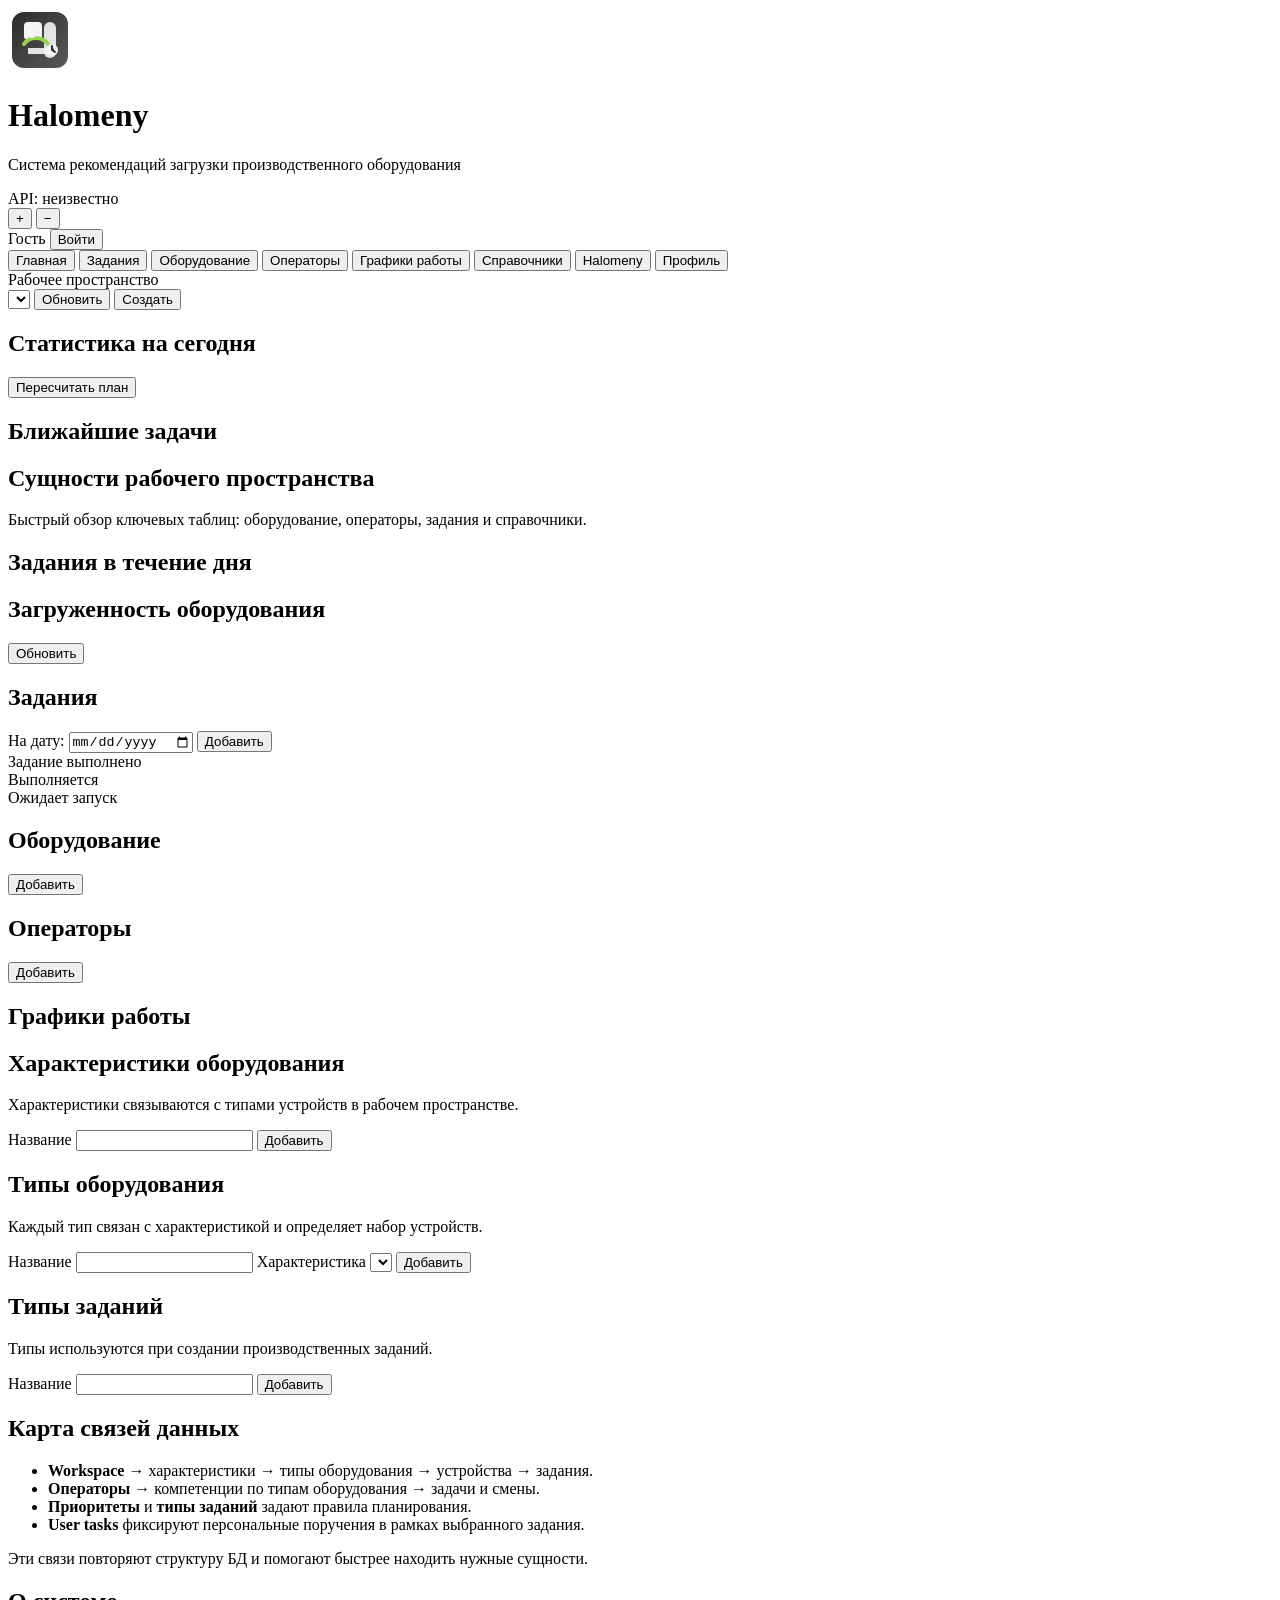
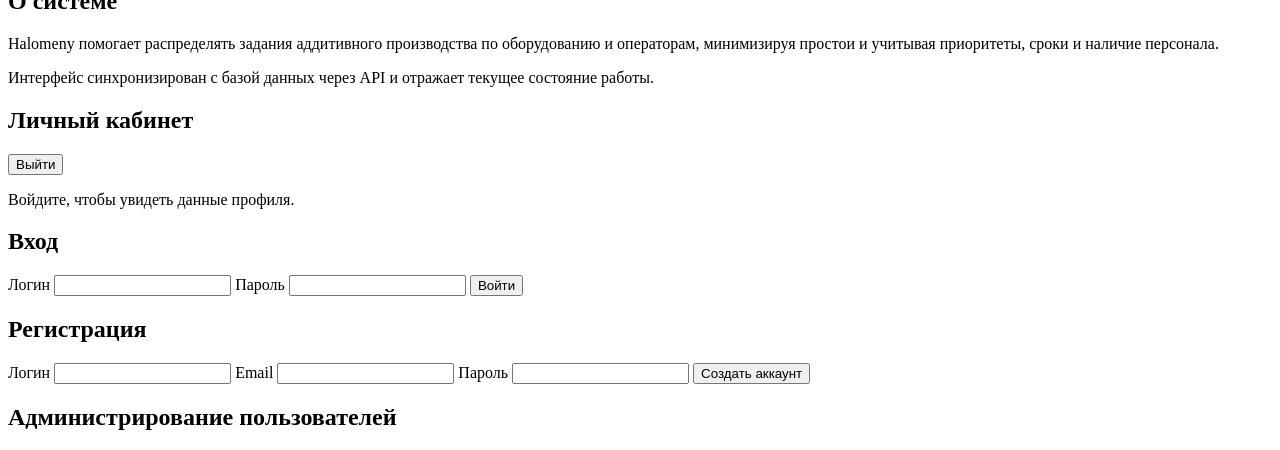
==== recsys-backend/web/index.html @ 94e46460 "Fix workspace selection persistence" ====
<!DOCTYPE html>
<html lang="ru">
<head>
  <meta charset="UTF-8" />
  <meta name="viewport" content="width=device-width, initial-scale=1" />
  <title>Halomeny — планирование 3D-печати</title>
  <link rel="stylesheet" href="/styles.css" />
</head>
<body>
  <header class="app-header">
    <div class="app-header__row">
      <div class="brand">
        <div class="brand__icon"><img src="assets/logo.svg" alt=""></div>
        <div>
          <h1>Halomeny</h1>
          <p>Система рекомендаций загрузки производственного оборудования</p>
        </div>
      </div>
      <div class="header-status">
        <span id="api-status" class="pill">API: неизвестно</span>
        <div class="dev-tools" id="dev-tools">
          <button class="icon-button icon-button--outline" id="seed-db" type="button" title="Добавить тестовые данные">
            +
          </button>
          <button
            class="icon-button icon-button--outline icon-button--danger"
            id="clear-db"
            type="button"
            title="Очистить базу данных"
          >
            −
          </button>
        </div>
        <div class="user-bar">
          <span id="user-greeting" class="muted">Гость</span>
          <button class="button button--ghost" id="auth-action" type="button">Войти</button>
        </div>
      </div>
    </div>
    <div class="app-header__row app-header__row--nav">
      <nav class="nav">
        <button class="nav__link is-active" data-page="home">Главная</button>
        <button class="nav__link" data-page="tasks">Задания</button>
        <button class="nav__link" data-page="equipment">Оборудование</button>
        <button class="nav__link" data-page="operators">Операторы</button>
        <button class="nav__link" data-page="schedules">Графики работы</button>
        <button class="nav__link" data-page="references">Справочники</button>
        <button class="nav__link" data-page="halomeny">Halomeny</button>
        <button class="nav__link" data-page="profile">Профиль</button>
      </nav>
      <div class="workspace-bar">
        <label for="workspace-select">Рабочее пространство</label>
        <div class="workspace-bar__controls">
          <select id="workspace-select"></select>
          <button class="button button--ghost" id="refresh-workspaces">Обновить</button>
          <button class="button" id="open-workspace-modal">Создать</button>
        </div>
      </div>
    </div>
  </header>

  <main>
    <section class="page is-active" data-page="home">
      <div class="layout-grid">
        <div class="card">
          <div class="card__header">
            <h2>Статистика на сегодня</h2>
            <button class="button button--ghost" id="recompute-plan">Пересчитать план</button>
          </div>
          <div class="stats" id="home-stats"></div>
        </div>
        <div class="card">
          <div class="card__header">
            <h2>Ближайшие задачи</h2>
          </div>
          <div class="table" id="upcoming-tasks"></div>
        </div>
        <div class="card">
          <div class="card__header">
            <h2>Сущности рабочего пространства</h2>
          </div>
          <p class="card__subtitle">
            Быстрый обзор ключевых таблиц: оборудование, операторы, задания и справочники.
          </p>
          <div class="entity-summary" id="entity-summary"></div>
        </div>
      </div>

      <section class="card">
        <div class="card__header">
          <h2>Задания в течение дня</h2>
          <div class="toolbar">
            <span class="muted" id="home-date"></span>
          </div>
        </div>
        <div class="gantt" id="home-gantt"></div>
      </section>

      <section class="card">
        <div class="card__header">
          <h2>Загруженность оборудования</h2>
          <button class="button button--ghost" id="refresh-devices">Обновить</button>
        </div>
        <div class="device-grid" id="equipment-cards"></div>
      </section>
    </section>

    <section class="page" data-page="tasks">
      <div class="card">
        <div class="card__header">
          <h2>Задания</h2>
          <div class="toolbar">
            <label class="toolbar__item" for="tasks-date">
              На дату:
              <input id="tasks-date" type="date" />
            </label>
            <button class="button" id="open-task-modal">Добавить</button>
          </div>
        </div>
        <div class="gantt" id="tasks-gantt"></div>
        <div class="legend">
          <div><span class="legend__swatch done"></span>Задание выполнено</div>
          <div><span class="legend__swatch progress"></span>Выполняется</div>
          <div><span class="legend__swatch pending"></span>Ожидает запуск</div>
        </div>
      </div>
    </section>

    <section class="page" data-page="equipment">
      <div class="card">
        <div class="card__header">
          <h2>Оборудование</h2>
          <button class="button" id="open-device-modal">Добавить</button>
        </div>
        <div class="device-grid" id="equipment-list"></div>
      </div>
    </section>

    <section class="page" data-page="operators">
      <div class="card">
        <div class="card__header">
          <h2>Операторы</h2>
          <button class="button" id="open-operator-modal">Добавить</button>
        </div>
        <div class="operators" id="operators-list"></div>
      </div>
    </section>

    <section class="page" data-page="schedules">
      <div class="card">
        <div class="card__header">
          <h2>Графики работы</h2>
        </div>
        <div class="gantt" id="operators-gantt"></div>
      </div>
    </section>

    <section class="page" data-page="references">
      <div class="layout-grid">
        <div class="card">
          <div class="card__header">
            <h2>Характеристики оборудования</h2>
          </div>
          <p class="card__subtitle">Характеристики связываются с типами устройств в рабочем пространстве.</p>
          <form class="inline-form" id="equipment-characteristic-form">
            <label>
              Название
              <input name="name" type="text" required />
            </label>
            <button class="button" type="submit">Добавить</button>
          </form>
          <div class="table table--wide" id="equipment-characteristics-list"></div>
        </div>
        <div class="card">
          <div class="card__header">
            <h2>Типы оборудования</h2>
          </div>
          <p class="card__subtitle">Каждый тип связан с характеристикой и определяет набор устройств.</p>
          <form class="inline-form" id="device-type-form">
            <label>
              Название
              <input name="name" type="text" required />
            </label>
            <label>
              Характеристика
              <select name="equipment_characteristic_id" id="equipment-characteristic-select" required></select>
            </label>
            <button class="button" type="submit">Добавить</button>
          </form>
          <div class="table table--wide" id="device-types-list"></div>
        </div>
        <div class="card">
          <div class="card__header">
            <h2>Типы заданий</h2>
          </div>
          <p class="card__subtitle">Типы используются при создании производственных заданий.</p>
          <form class="inline-form" id="task-type-form">
            <label>
              Название
              <input name="name" type="text" required />
            </label>
            <button class="button" type="submit">Добавить</button>
          </form>
          <div class="table table--wide" id="task-types-list"></div>
        </div>
        <div class="card">
          <div class="card__header">
            <h2>Карта связей данных</h2>
          </div>
          <ul class="data-map">
            <li><strong>Workspace</strong> → характеристики → типы оборудования → устройства → задания.</li>
            <li><strong>Операторы</strong> → компетенции по типам оборудования → задачи и смены.</li>
            <li><strong>Приоритеты</strong> и <strong>типы заданий</strong> задают правила планирования.</li>
            <li><strong>User tasks</strong> фиксируют персональные поручения в рамках выбранного задания.</li>
          </ul>
          <p class="muted">Эти связи повторяют структуру БД и помогают быстрее находить нужные сущности.</p>
        </div>
      </div>
    </section>

    <section class="page" data-page="halomeny">
      <div class="card">
        <h2>О системе</h2>
        <p>
          Halomeny помогает распределять задания аддитивного производства по оборудованию и операторам,
          минимизируя простои и учитывая приоритеты, сроки и наличие персонала.
        </p>
        <p class="muted">
          Интерфейс синхронизирован с базой данных через API и отражает текущее состояние работы.
        </p>
      </div>
    </section>

    <section class="page" data-page="profile">
      <div class="layout-grid">
        <div class="card">
          <div class="card__header">
            <h2>Личный кабинет</h2>
            <button class="button button--ghost" id="logout-button" type="button">Выйти</button>
          </div>
          <div id="profile-summary" class="profile-summary">
            <p class="muted">Войдите, чтобы увидеть данные профиля.</p>
          </div>
        </div>
        <div class="card">
          <div class="card__header">
            <h2>Вход</h2>
          </div>
          <form class="form-grid" id="login-form">
            <label>
              Логин
              <input name="login" type="text" autocomplete="username" pattern="[A-Za-z0-9._-]{3,}" required />
            </label>
            <label>
              Пароль
              <input name="password" type="password" autocomplete="current-password" required />
            </label>
            <button class="button" type="submit">Войти</button>
          </form>
        </div>
        <div class="card">
          <div class="card__header">
            <h2>Регистрация</h2>
          </div>
          <form class="form-grid" id="register-form">
            <label>
              Логин
              <input name="login" type="text" autocomplete="username" pattern="[A-Za-z0-9._-]{3,}" required />
            </label>
            <label>
              Email
              <input name="email" type="email" autocomplete="email" required />
            </label>
            <label>
              Пароль
              <input name="password" type="password" autocomplete="new-password" minlength="6" required />
            </label>
            <button class="button" type="submit">Создать аккаунт</button>
          </form>
        </div>
      </div>

      <div class="card" id="admin-panel">
        <div class="card__header">
          <h2>Администрирование пользователей</h2>
        </div>
        <div class="table table--wide" id="users-list"></div>
      </div>
    </section>
  </main>

  <dialog class="modal" id="workspace-modal">
    <form method="dialog" class="modal__content" id="workspace-form">
      <div class="modal__header">
        <h3>Создать рабочее пространство</h3>
        <button class="icon-button" type="button" data-close>✕</button>
      </div>
      <label>
        Название
        <input name="name" type="text" required />
      </label>
      <span class="helper-text">Рабочее пространство привязывает пользователей, оборудование и задания.</span>
      <label>
        Логин пользователя
        <input name="user_login" type="text" pattern="[A-Za-z0-9._-]{3,}" required />
      </label>
      <div class="modal__actions">
        <button class="button" type="submit">Сохранить</button>
      </div>
    </form>
  </dialog>

  <dialog class="modal" id="task-modal">
    <form method="dialog" class="modal__content" id="task-form">
      <div class="modal__header">
        <h3>Новое задание</h3>
        <button class="icon-button" type="button" data-close>✕</button>
      </div>
      <div class="modal__grid">
        <label>
          Название задания
          <input name="name" type="text" required />
        </label>
        <label>
          Номер документа
          <input name="doc_num" type="text" placeholder="DOC-0001" pattern="DOC-\\d{4}" required />
        </label>
        <span class="helper-text">Документы связывают задания с планами производства.</span>
        <label>
          Фото модели (URL)
          <input name="photo_url" type="url" placeholder="https://" required />
        </label>
        <label>
          Срок реализации
          <input name="deadline" type="datetime-local" />
        </label>
        <label>
          Оператор
          <select name="operator_id" id="task-operator" required></select>
        </label>
        <label>
          Тип задания
          <select name="device_task_type_id" id="task-type" required></select>
        </label>
        <span class="helper-text">Оператор, тип задания и оборудование связаны через таблицы БД.</span>
        <label>
          Приоритет
          <select name="priority_id" id="task-priority" required></select>
        </label>
        <label>
          Оборудование
          <select name="device_id" id="task-device" required></select>
        </label>
        <label>
          Время выполнения, мин
          <input name="duration_min" type="number" min="0" step="1" required />
        </label>
        <label>
          Время на настройку, мин
          <input name="setup_time_min" type="number" min="0" step="1" required />
        </label>
        <label>
          Время на снятие изделия, мин
          <input name="unload_time_min" type="number" min="0" step="1" required />
        </label>
        <span class="helper-text">Временные параметры используются при расчёте расписания.</span>
        <label>
          Плановое время начала
          <input name="plan_start" type="datetime-local" />
        </label>
        <label>
          Плановое время завершения
          <input name="plan_end" type="datetime-local" />
        </label>
      </div>
      <label class="checkbox">
        <input type="checkbox" name="need_operator" />
        Требуется участие оператора
      </label>
      <label class="checkbox">
        <input type="checkbox" name="add_in_rec_system" checked />
        Учитывать в рекомендациях
      </label>
      <div class="modal__actions">
        <button class="button" type="submit">Сохранить</button>
      </div>
    </form>
  </dialog>

  <dialog class="modal" id="operator-modal">
    <form method="dialog" class="modal__content" id="operator-form">
      <div class="modal__header">
        <h3>Новый оператор</h3>
        <button class="icon-button" type="button" data-close>✕</button>
      </div>
      <div class="modal__grid">
        <label>
          ФИО
          <input name="full_name" type="text" required />
        </label>
        <label>
          Номер телефона
          <input name="phone_number" type="tel" inputmode="tel" placeholder="+7 (___) ___-__-__" pattern="\\+7 \\(\\d{3}\\) \\d{3}-\\d{2}-\\d{2}" required />
        </label>
        <label>
          Логин пользователя
          <input name="user_login" type="text" pattern="[A-Za-z0-9._-]{3,}" required />
        </label>
      </div>
      <div class="modal__actions">
        <button class="button" type="submit">Сохранить</button>
      </div>
    </form>
  </dialog>

  <dialog class="modal" id="device-modal">
    <form method="dialog" class="modal__content" id="device-form">
      <div class="modal__header">
        <h3>Новое оборудование</h3>
        <button class="icon-button" type="button" data-close>✕</button>
      </div>
      <div class="modal__grid">
        <label>
          Название устройства
          <input name="name" type="text" required />
        </label>
        <label>
          Фото устройства (URL)
          <input name="photo_url" type="url" placeholder="https://" required />
        </label>
        <label>
          Тип устройства
          <select name="device_type_id" id="device-type" required></select>
        </label>
        <label>
          Состояние
          <select name="device_state_id" id="device-state" required></select>
        </label>
        <span class="helper-text">Состояние влияет на рекомендации и загрузку.</span>
      </div>
      <label class="checkbox">
        <input type="checkbox" name="add_in_rec_system" checked />
        Учитывать в рекомендациях
      </label>
      <div class="modal__actions">
        <button class="button" type="submit">Сохранить</button>
      </div>
    </form>
  </dialog>

  <script src="/app.js"></script>
</body>
</html>
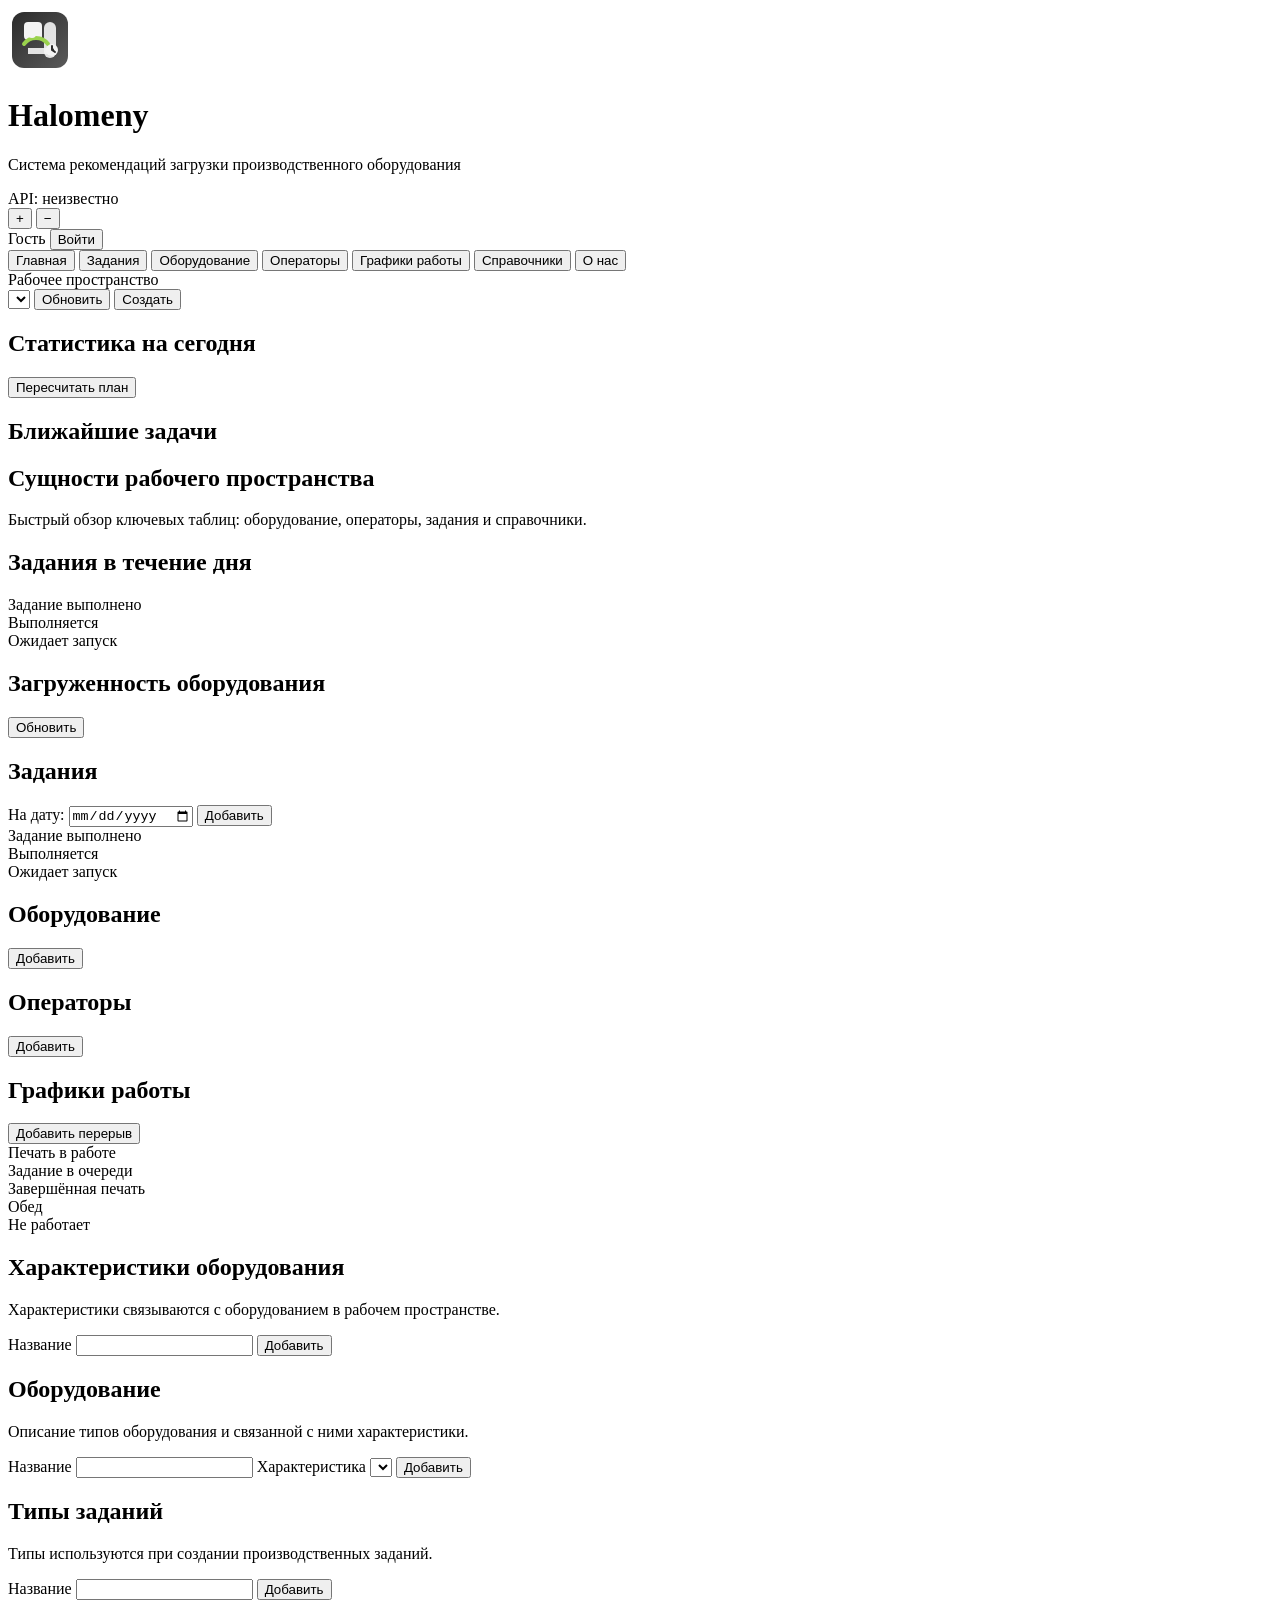
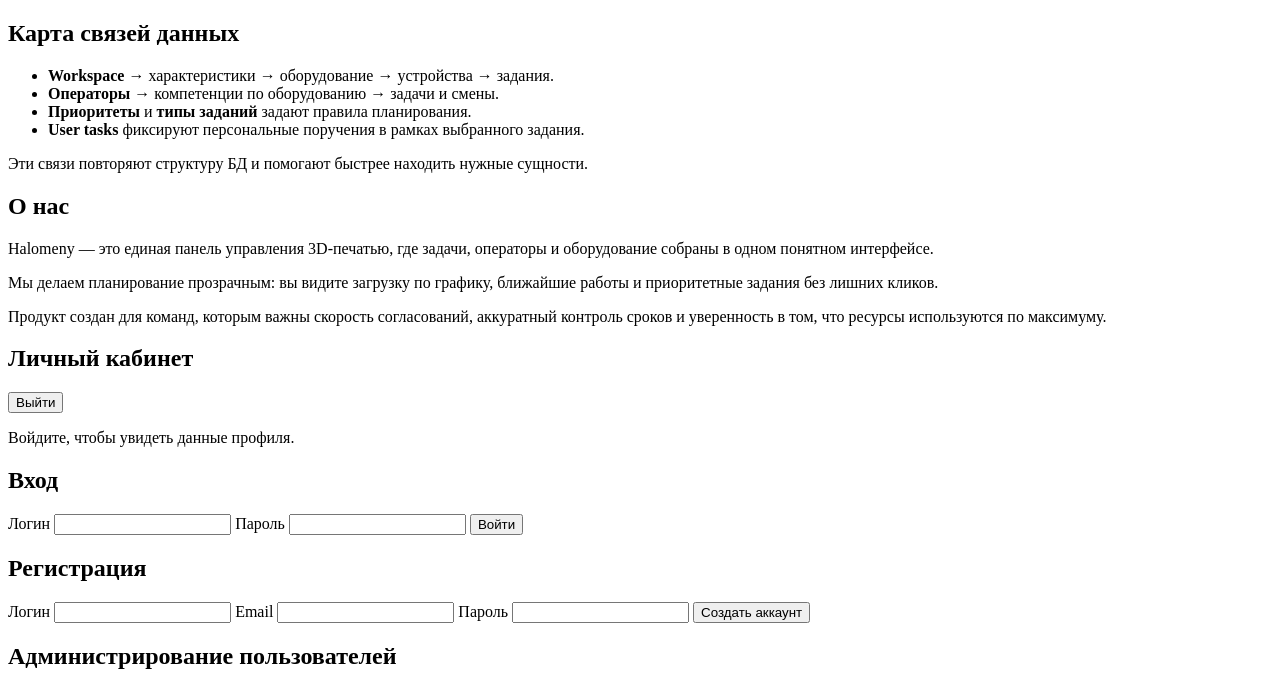
==== commit 7c8dbc35: "Add operator break scheduling" ====
--- a/recsys-backend/web/index.html
+++ b/recsys-backend/web/index.html
@@ -45,8 +45,7 @@
         <button class="nav__link" data-page="operators">Операторы</button>
         <button class="nav__link" data-page="schedules">Графики работы</button>
         <button class="nav__link" data-page="references">Справочники</button>
-        <button class="nav__link" data-page="halomeny">Halomeny</button>
-        <button class="nav__link" data-page="profile">Профиль</button>
+        <button class="nav__link" data-page="about">О нас</button>
       </nav>
       <div class="workspace-bar">
         <label for="workspace-select">Рабочее пространство</label>
@@ -94,6 +93,17 @@
           </div>
         </div>
         <div class="gantt" id="home-gantt"></div>
+        <div class="legend legend--interactive" id="home-gantt-legend">
+          <div class="legend__item" data-status="done">
+            <span class="legend__swatch done"></span>Задание выполнено
+          </div>
+          <div class="legend__item" data-status="progress">
+            <span class="legend__swatch progress"></span>Выполняется
+          </div>
+          <div class="legend__item" data-status="pending">
+            <span class="legend__swatch pending"></span>Ожидает запуск
+          </div>
+        </div>
       </section>
 
       <section class="card">
@@ -118,10 +128,16 @@
           </div>
         </div>
         <div class="gantt" id="tasks-gantt"></div>
-        <div class="legend">
-          <div><span class="legend__swatch done"></span>Задание выполнено</div>
-          <div><span class="legend__swatch progress"></span>Выполняется</div>
-          <div><span class="legend__swatch pending"></span>Ожидает запуск</div>
+        <div class="legend legend--interactive" id="tasks-gantt-legend">
+          <div class="legend__item" data-status="done">
+            <span class="legend__swatch done"></span>Задание выполнено
+          </div>
+          <div class="legend__item" data-status="progress">
+            <span class="legend__swatch progress"></span>Выполняется
+          </div>
+          <div class="legend__item" data-status="pending">
+            <span class="legend__swatch pending"></span>Ожидает запуск
+          </div>
         </div>
       </div>
     </section>
@@ -150,8 +166,26 @@
       <div class="card">
         <div class="card__header">
           <h2>Графики работы</h2>
+          <button class="button" id="open-schedule-modal">Добавить перерыв</button>
         </div>
         <div class="gantt" id="operators-gantt"></div>
+        <div class="legend legend--interactive" id="operators-gantt-legend">
+          <div class="legend__item" data-status="progress">
+            <span class="legend__swatch progress"></span>Печать в работе
+          </div>
+          <div class="legend__item" data-status="pending">
+            <span class="legend__swatch pending"></span>Задание в очереди
+          </div>
+          <div class="legend__item" data-status="done">
+            <span class="legend__swatch done"></span>Завершённая печать
+          </div>
+          <div class="legend__item" data-status="lunch">
+            <span class="legend__swatch lunch"></span>Обед
+          </div>
+          <div class="legend__item" data-status="off">
+            <span class="legend__swatch off"></span>Не работает
+          </div>
+        </div>
       </div>
     </section>
 
@@ -161,7 +195,7 @@
           <div class="card__header">
             <h2>Характеристики оборудования</h2>
           </div>
-          <p class="card__subtitle">Характеристики связываются с типами устройств в рабочем пространстве.</p>
+          <p class="card__subtitle">Характеристики связываются с оборудованием в рабочем пространстве.</p>
           <form class="inline-form" id="equipment-characteristic-form">
             <label>
               Название
@@ -173,9 +207,9 @@
         </div>
         <div class="card">
           <div class="card__header">
-            <h2>Типы оборудования</h2>
-          </div>
-          <p class="card__subtitle">Каждый тип связан с характеристикой и определяет набор устройств.</p>
+            <h2>Оборудование</h2>
+          </div>
+          <p class="card__subtitle">Описание типов оборудования и связанной с ними характеристики.</p>
           <form class="inline-form" id="device-type-form">
             <label>
               Название
@@ -208,8 +242,8 @@
             <h2>Карта связей данных</h2>
           </div>
           <ul class="data-map">
-            <li><strong>Workspace</strong> → характеристики → типы оборудования → устройства → задания.</li>
-            <li><strong>Операторы</strong> → компетенции по типам оборудования → задачи и смены.</li>
+            <li><strong>Workspace</strong> → характеристики → оборудование → устройства → задания.</li>
+            <li><strong>Операторы</strong> → компетенции по оборудованию → задачи и смены.</li>
             <li><strong>Приоритеты</strong> и <strong>типы заданий</strong> задают правила планирования.</li>
             <li><strong>User tasks</strong> фиксируют персональные поручения в рамках выбранного задания.</li>
           </ul>
@@ -218,15 +252,20 @@
       </div>
     </section>
 
-    <section class="page" data-page="halomeny">
+    <section class="page" data-page="about">
       <div class="card">
-        <h2>О системе</h2>
+        <h2>О нас</h2>
         <p>
-          Halomeny помогает распределять задания аддитивного производства по оборудованию и операторам,
-          минимизируя простои и учитывая приоритеты, сроки и наличие персонала.
+          Halomeny — это единая панель управления 3D-печатью, где задачи, операторы и оборудование
+          собраны в одном понятном интерфейсе.
+        </p>
+        <p>
+          Мы делаем планирование прозрачным: вы видите загрузку по графику, ближайшие работы и
+          приоритетные задания без лишних кликов.
         </p>
         <p class="muted">
-          Интерфейс синхронизирован с базой данных через API и отражает текущее состояние работы.
+          Продукт создан для команд, которым важны скорость согласований, аккуратный контроль сроков и
+          уверенность в том, что ресурсы используются по максимуму.
         </p>
       </div>
     </section>
@@ -311,9 +350,9 @@
   </dialog>
 
   <dialog class="modal" id="task-modal">
-    <form method="dialog" class="modal__content" id="task-form">
+    <form method="dialog" class="modal__content" id="task-form" data-mode="create">
       <div class="modal__header">
-        <h3>Новое задание</h3>
+        <h3 id="task-modal-title">Новое задание</h3>
         <button class="icon-button" type="button" data-close>✕</button>
       </div>
       <div class="modal__grid">
@@ -373,10 +412,73 @@
           <input name="plan_end" type="datetime-local" />
         </label>
       </div>
-      <label class="checkbox">
-        <input type="checkbox" name="need_operator" />
-        Требуется участие оператора
-      </label>
+      <div class="checkbox-group">
+        <label class="checkbox">
+          <input type="checkbox" name="need_operator" />
+          Требуется участие оператора
+        </label>
+        <label class="checkbox">
+          <input type="checkbox" name="add_in_rec_system" checked />
+          Учитывать в рекомендациях
+        </label>
+      </div>
+      <div class="modal__actions">
+        <button class="button" type="submit">Сохранить</button>
+      </div>
+    </form>
+  </dialog>
+
+  <dialog class="modal" id="operator-modal">
+    <form method="dialog" class="modal__content" id="operator-form" data-mode="create">
+      <div class="modal__header">
+        <h3 id="operator-modal-title">Новый оператор</h3>
+        <button class="icon-button" type="button" data-close>✕</button>
+      </div>
+      <div class="modal__grid">
+        <label>
+          ФИО
+          <input name="full_name" type="text" required />
+        </label>
+        <label>
+          Номер телефона
+          <input name="phone_number" type="tel" inputmode="tel" placeholder="+7 (___) ___-__-__" pattern="\\+7 \\(\\d{3}\\) \\d{3}-\\d{2}-\\d{2}" required />
+        </label>
+        <label>
+          Логин пользователя
+          <input name="user_login" type="text" pattern="[A-Za-z0-9._-]{3,}" required />
+        </label>
+      </div>
+      <div class="modal__actions">
+        <button class="button" type="submit">Сохранить</button>
+      </div>
+    </form>
+  </dialog>
+
+  <dialog class="modal" id="device-modal">
+    <form method="dialog" class="modal__content" id="device-form" data-mode="create">
+      <div class="modal__header">
+        <h3 id="device-modal-title">Новое оборудование</h3>
+        <button class="icon-button" type="button" data-close>✕</button>
+      </div>
+      <div class="modal__grid">
+        <label>
+          Название устройства
+          <input name="name" type="text" required />
+        </label>
+        <label>
+          Фото устройства (URL)
+          <input name="photo_url" type="url" placeholder="https://" required />
+        </label>
+        <label>
+          Тип устройства
+          <select name="device_type_id" id="device-type" required></select>
+        </label>
+        <label>
+          Состояние
+          <select name="device_state_id" id="device-state" required></select>
+        </label>
+        <span class="helper-text">Состояние влияет на рекомендации и загрузку.</span>
+      </div>
       <label class="checkbox">
         <input type="checkbox" name="add_in_rec_system" checked />
         Учитывать в рекомендациях
@@ -387,61 +489,33 @@
     </form>
   </dialog>
 
-  <dialog class="modal" id="operator-modal">
-    <form method="dialog" class="modal__content" id="operator-form">
+  <dialog class="modal" id="schedule-modal">
+    <form method="dialog" class="modal__content" id="schedule-form" data-mode="create">
       <div class="modal__header">
-        <h3>Новый оператор</h3>
+        <h3 id="schedule-modal-title">Новый перерыв</h3>
         <button class="icon-button" type="button" data-close>✕</button>
       </div>
       <div class="modal__grid">
         <label>
-          ФИО
-          <input name="full_name" type="text" required />
-        </label>
-        <label>
-          Номер телефона
-          <input name="phone_number" type="tel" inputmode="tel" placeholder="+7 (___) ___-__-__" pattern="\\+7 \\(\\d{3}\\) \\d{3}-\\d{2}-\\d{2}" required />
-        </label>
-        <label>
-          Логин пользователя
-          <input name="user_login" type="text" pattern="[A-Za-z0-9._-]{3,}" required />
-        </label>
-      </div>
-      <div class="modal__actions">
-        <button class="button" type="submit">Сохранить</button>
-      </div>
-    </form>
-  </dialog>
-
-  <dialog class="modal" id="device-modal">
-    <form method="dialog" class="modal__content" id="device-form">
-      <div class="modal__header">
-        <h3>Новое оборудование</h3>
-        <button class="icon-button" type="button" data-close>✕</button>
-      </div>
-      <div class="modal__grid">
-        <label>
-          Название устройства
-          <input name="name" type="text" required />
-        </label>
-        <label>
-          Фото устройства (URL)
-          <input name="photo_url" type="url" placeholder="https://" required />
-        </label>
-        <label>
-          Тип устройства
-          <select name="device_type_id" id="device-type" required></select>
-        </label>
-        <label>
-          Состояние
-          <select name="device_state_id" id="device-state" required></select>
-        </label>
-        <span class="helper-text">Состояние влияет на рекомендации и загрузку.</span>
-      </div>
-      <label class="checkbox">
-        <input type="checkbox" name="add_in_rec_system" checked />
-        Учитывать в рекомендациях
-      </label>
+          Оператор
+          <select name="operator_id" id="schedule-operator" required></select>
+        </label>
+        <label>
+          Тип
+          <select name="schedule_type" id="schedule-type" required>
+            <option value="lunch">Обед</option>
+            <option value="off">Не работает</option>
+          </select>
+        </label>
+        <label>
+          Начало
+          <input name="start_time" type="datetime-local" required />
+        </label>
+        <label>
+          Завершение
+          <input name="end_time" type="datetime-local" required />
+        </label>
+      </div>
       <div class="modal__actions">
         <button class="button" type="submit">Сохранить</button>
       </div>
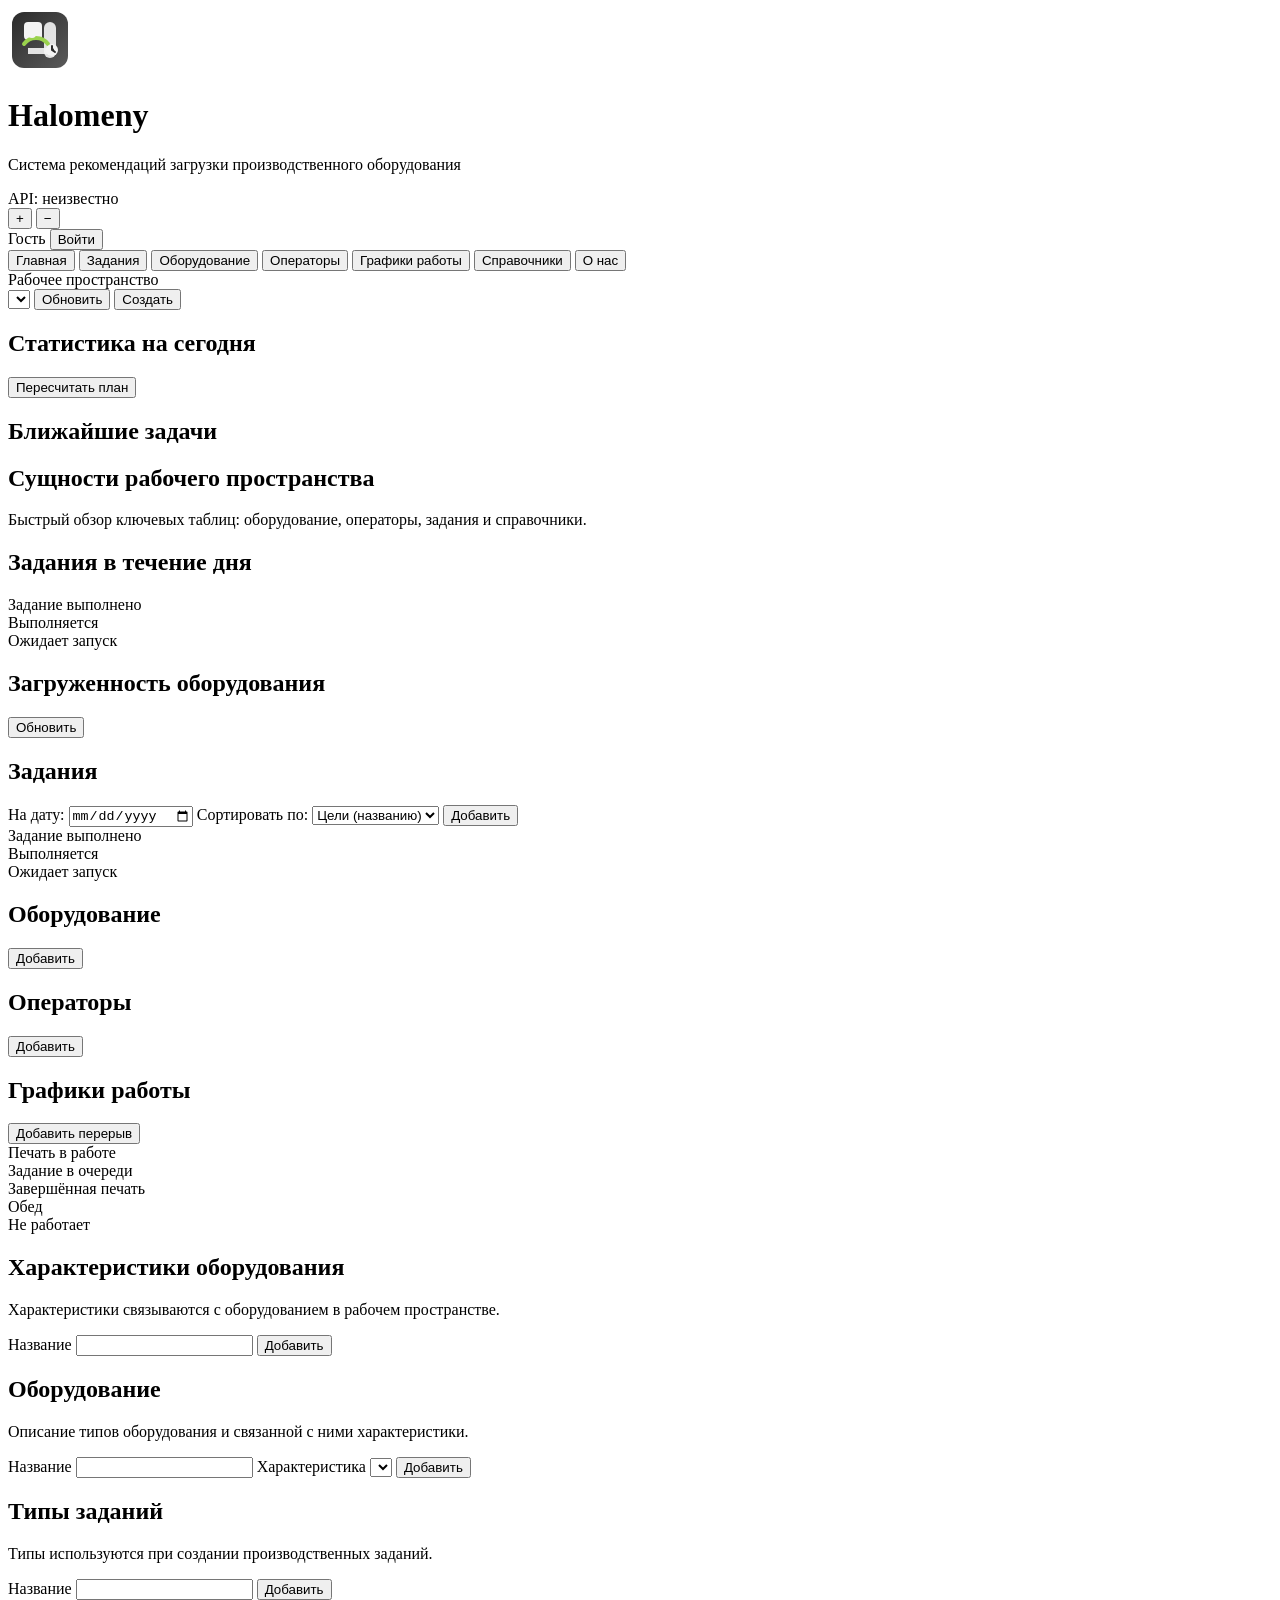
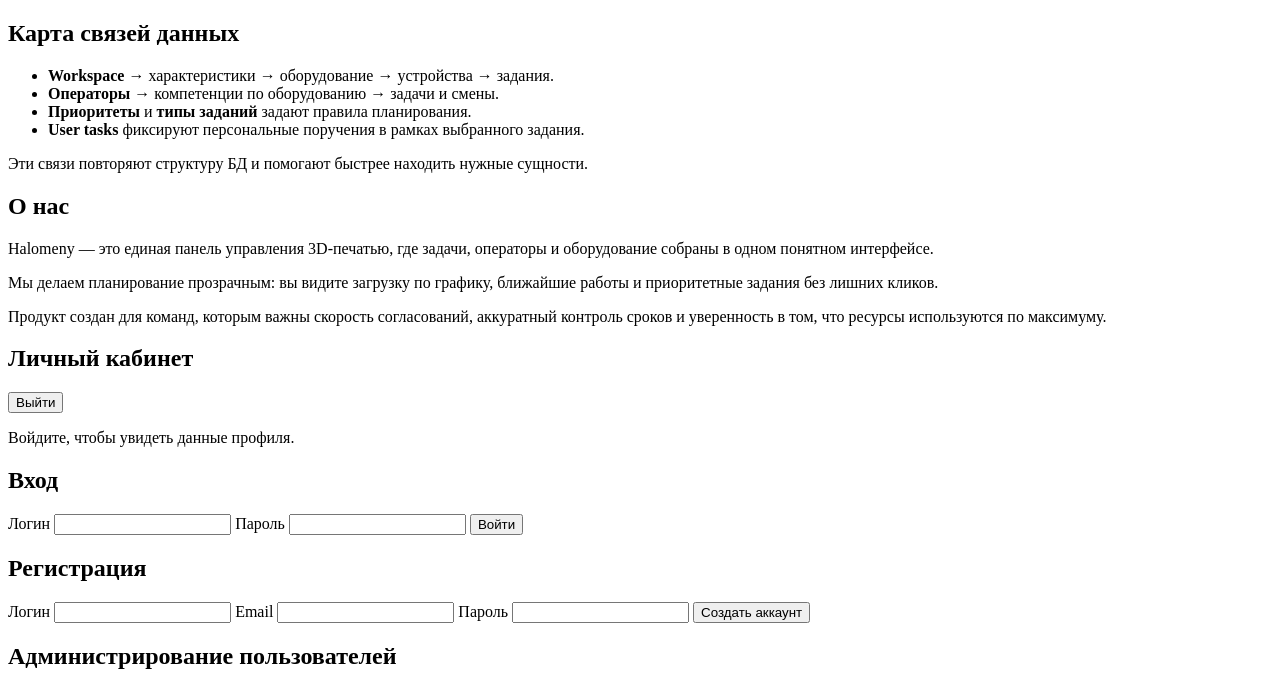
==== commit 5cf2f6aa: "Improve gantt interactions and task sorting" ====
--- a/recsys-backend/web/index.html
+++ b/recsys-backend/web/index.html
@@ -124,6 +124,13 @@
               На дату:
               <input id="tasks-date" type="date" />
             </label>
+            <label class="toolbar__item" for="tasks-sort">
+              Сортировать по:
+              <select id="tasks-sort">
+                <option value="task">Цели (названию)</option>
+                <option value="device">Оборудованию</option>
+              </select>
+            </label>
             <button class="button" id="open-task-modal">Добавить</button>
           </div>
         </div>
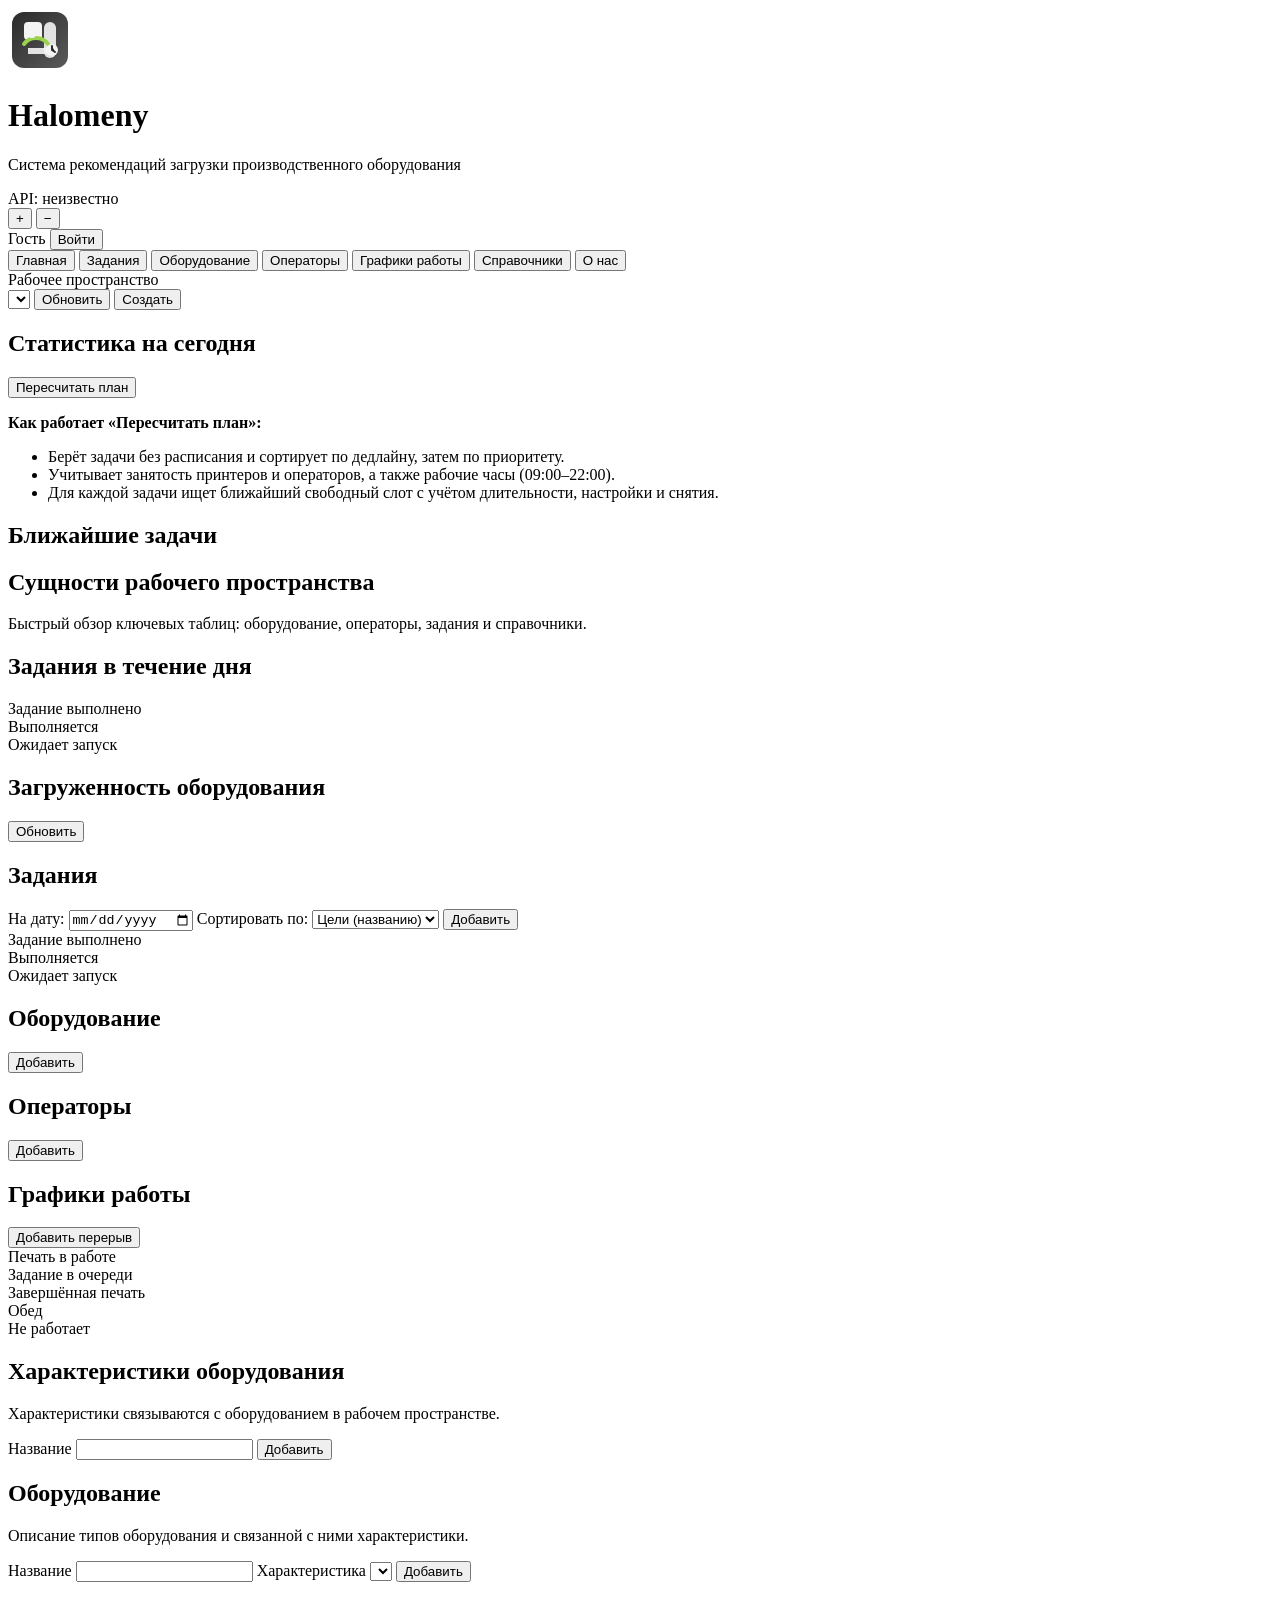
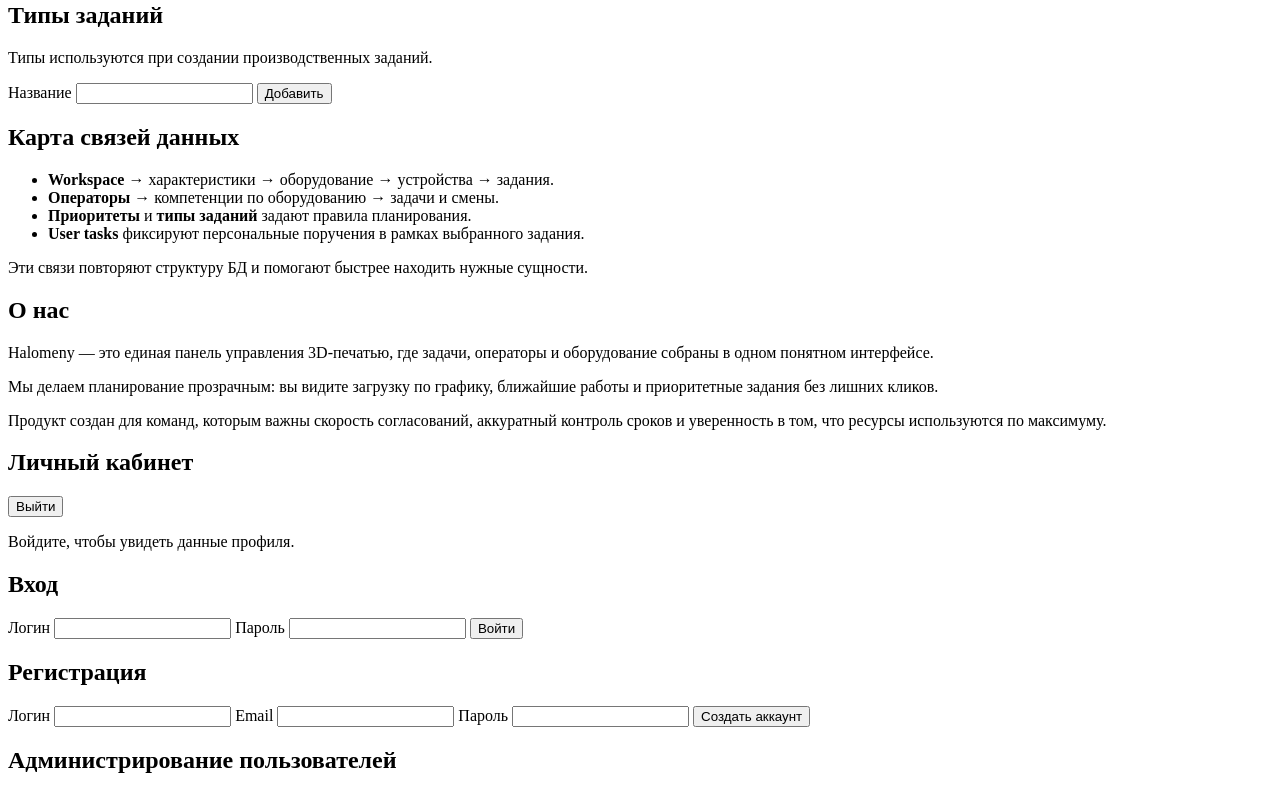
==== commit 63b86ca5: "Show save toasts and revert seed names" ====
--- a/recsys-backend/web/index.html
+++ b/recsys-backend/web/index.html
@@ -67,6 +67,14 @@
             <button class="button button--ghost" id="recompute-plan">Пересчитать план</button>
           </div>
           <div class="stats" id="home-stats"></div>
+          <div class="muted">
+            <p><strong>Как работает «Пересчитать план»:</strong></p>
+            <ul>
+              <li>Берёт задачи без расписания и сортирует по дедлайну, затем по приоритету.</li>
+              <li>Учитывает занятость принтеров и операторов, а также рабочие часы (09:00–22:00).</li>
+              <li>Для каждой задачи ищет ближайший свободный слот с учётом длительности, настройки и снятия.</li>
+            </ul>
+          </div>
         </div>
         <div class="card">
           <div class="card__header">
@@ -369,7 +377,7 @@
         </label>
         <label>
           Номер документа
-          <input name="doc_num" type="text" placeholder="DOC-0001" pattern="DOC-\\d{4}" required />
+          <input name="doc_num" type="text" placeholder="DOC-000" pattern="DOC-\\d{3,6}" required />
         </label>
         <span class="helper-text">Документы связывают задания с планами производства.</span>
         <label>
@@ -529,6 +537,8 @@
     </form>
   </dialog>
 
+  <div class="toast-container" id="toast-container" aria-live="polite"></div>
+
   <script src="/app.js"></script>
 </body>
 </html>
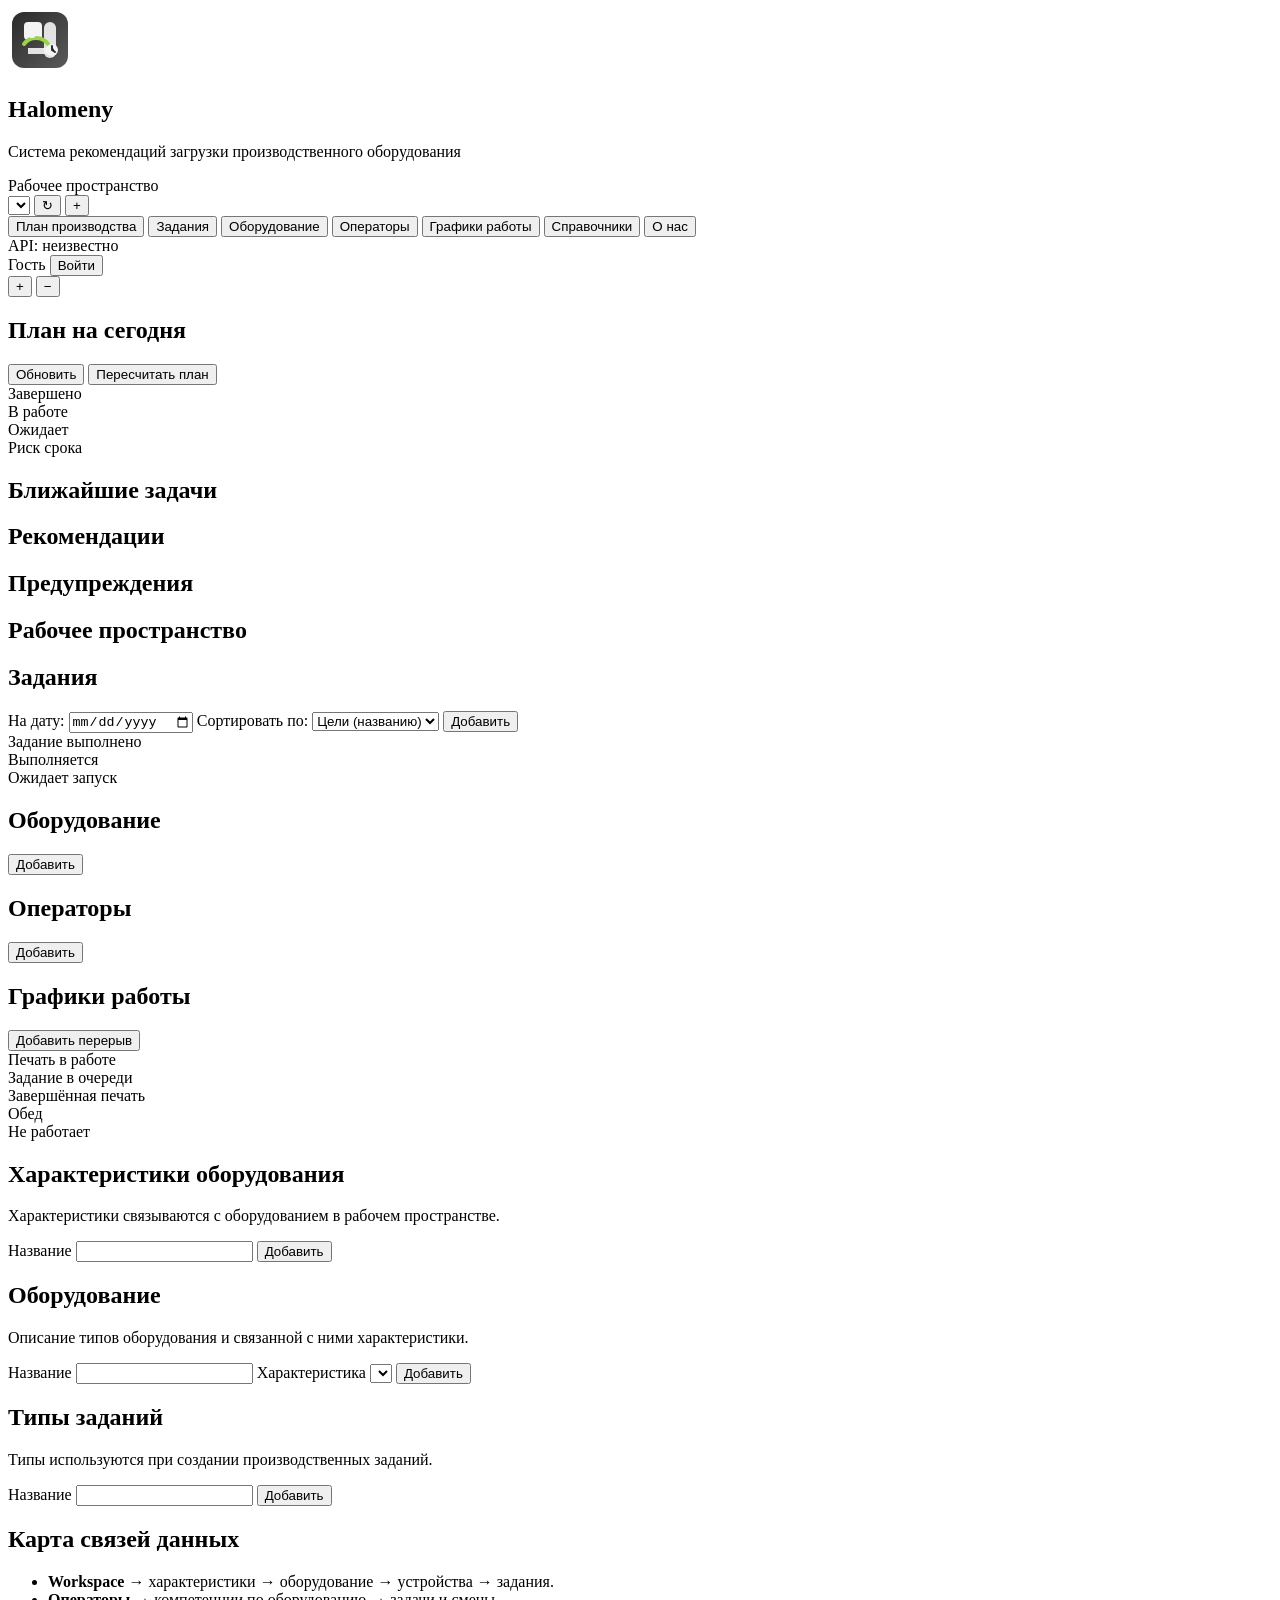
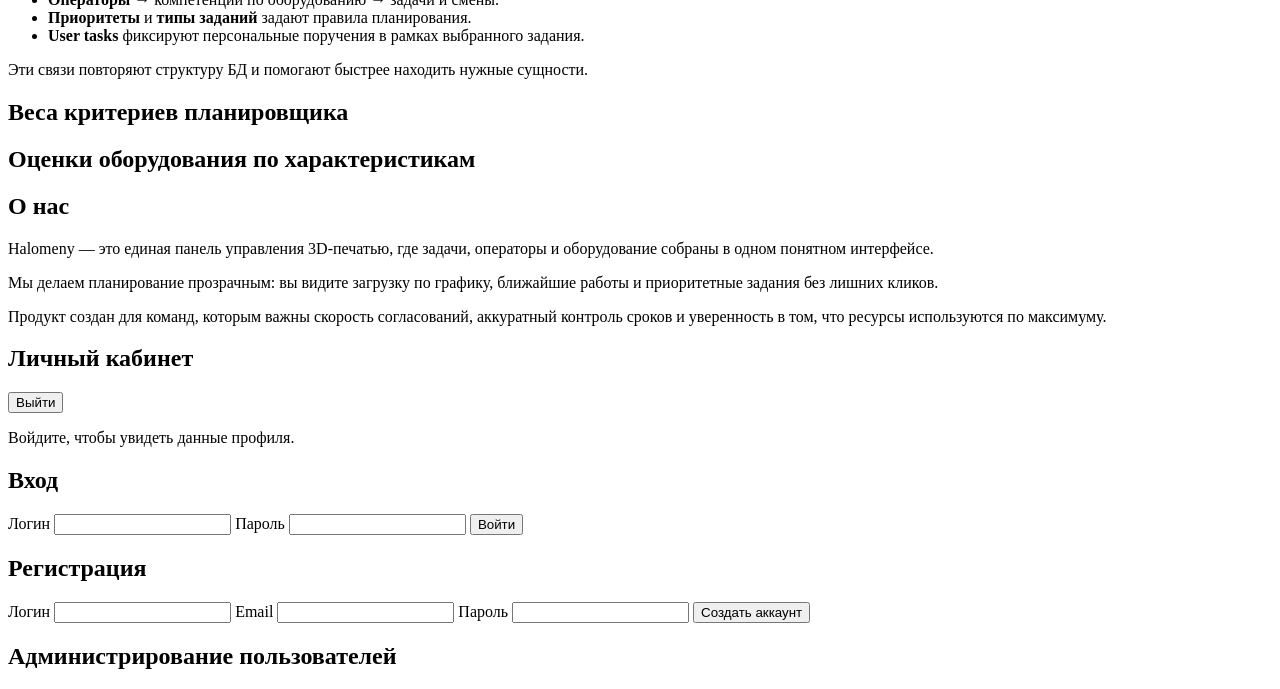
==== commit 783c556b: "Redesign production planning UI" ====
--- a/recsys-backend/web/index.html
+++ b/recsys-backend/web/index.html
@@ -7,39 +7,27 @@
   <link rel="stylesheet" href="/styles.css" />
 </head>
 <body>
-  <header class="app-header">
-    <div class="app-header__row">
-      <div class="brand">
+  <div class="app-shell">
+    <aside class="app-sidebar">
+      <div class="brand brand--sidebar">
         <div class="brand__icon"><img src="assets/logo.svg" alt=""></div>
         <div>
           <h1>Halomeny</h1>
           <p>Система рекомендаций загрузки производственного оборудования</p>
         </div>
       </div>
-      <div class="header-status">
-        <span id="api-status" class="pill">API: неизвестно</span>
-        <div class="dev-tools" id="dev-tools">
-          <button class="icon-button icon-button--outline" id="seed-db" type="button" title="Добавить тестовые данные">
-            +
-          </button>
-          <button
-            class="icon-button icon-button--outline icon-button--danger"
-            id="clear-db"
-            type="button"
-            title="Очистить базу данных"
-          >
-            −
-          </button>
-        </div>
-        <div class="user-bar">
-          <span id="user-greeting" class="muted">Гость</span>
-          <button class="button button--ghost" id="auth-action" type="button">Войти</button>
-        </div>
-      </div>
-    </div>
-    <div class="app-header__row app-header__row--nav">
-      <nav class="nav">
-        <button class="nav__link is-active" data-page="home">Главная</button>
+
+      <div class="workspace-bar workspace-panel">
+        <label for="workspace-select">Рабочее пространство</label>
+        <div class="workspace-bar__controls">
+          <select id="workspace-select"></select>
+          <button class="icon-button icon-button--outline" id="refresh-workspaces" type="button" title="Обновить">↻</button>
+          <button class="icon-button icon-button--outline" id="open-workspace-modal" type="button" title="Создать">+</button>
+        </div>
+      </div>
+
+      <nav class="nav nav--sidebar">
+        <button class="nav__link is-active" data-page="plan">План производства</button>
         <button class="nav__link" data-page="tasks">Задания</button>
         <button class="nav__link" data-page="equipment">Оборудование</button>
         <button class="nav__link" data-page="operators">Операторы</button>
@@ -47,80 +35,80 @@
         <button class="nav__link" data-page="references">Справочники</button>
         <button class="nav__link" data-page="about">О нас</button>
       </nav>
-      <div class="workspace-bar">
-        <label for="workspace-select">Рабочее пространство</label>
-        <div class="workspace-bar__controls">
-          <select id="workspace-select"></select>
-          <button class="button button--ghost" id="refresh-workspaces">Обновить</button>
-          <button class="button" id="open-workspace-modal">Создать</button>
-        </div>
-      </div>
-    </div>
-  </header>
-
-  <main>
-    <section class="page is-active" data-page="home">
-      <div class="layout-grid">
-        <div class="card">
-          <div class="card__header">
-            <h2>Статистика на сегодня</h2>
-            <button class="button button--ghost" id="recompute-plan">Пересчитать план</button>
-          </div>
-          <div class="stats" id="home-stats"></div>
-          <div class="muted">
-            <p><strong>Как работает «Пересчитать план»:</strong></p>
-            <ul>
-              <li>Берёт задачи без расписания и сортирует по дедлайну, затем по приоритету.</li>
-              <li>Учитывает занятость принтеров и операторов, а также рабочие часы (09:00–22:00).</li>
-              <li>Для каждой задачи ищет ближайший свободный слот с учётом длительности, настройки и снятия.</li>
-            </ul>
-          </div>
-        </div>
-        <div class="card">
-          <div class="card__header">
-            <h2>Ближайшие задачи</h2>
-          </div>
-          <div class="table" id="upcoming-tasks"></div>
-        </div>
-        <div class="card">
-          <div class="card__header">
-            <h2>Сущности рабочего пространства</h2>
-          </div>
-          <p class="card__subtitle">
-            Быстрый обзор ключевых таблиц: оборудование, операторы, задания и справочники.
-          </p>
-          <div class="entity-summary" id="entity-summary"></div>
-        </div>
-      </div>
-
-      <section class="card">
-        <div class="card__header">
-          <h2>Задания в течение дня</h2>
-          <div class="toolbar">
-            <span class="muted" id="home-date"></span>
-          </div>
-        </div>
-        <div class="gantt" id="home-gantt"></div>
-        <div class="legend legend--interactive" id="home-gantt-legend">
-          <div class="legend__item" data-status="done">
-            <span class="legend__swatch done"></span>Задание выполнено
-          </div>
-          <div class="legend__item" data-status="progress">
-            <span class="legend__swatch progress"></span>Выполняется
-          </div>
-          <div class="legend__item" data-status="pending">
-            <span class="legend__swatch pending"></span>Ожидает запуск
-          </div>
-        </div>
+
+      <div class="sidebar-status">
+        <span id="api-status" class="pill">API: неизвестно</span>
+        <div class="user-bar">
+          <span id="user-greeting" class="muted">Гость</span>
+          <button class="button button--ghost" id="auth-action" type="button">Войти</button>
+        </div>
+        <div class="dev-tools" id="dev-tools">
+          <button class="icon-button icon-button--outline" id="seed-db" type="button" title="Добавить тестовые данные">+</button>
+          <button class="icon-button icon-button--outline icon-button--danger" id="clear-db" type="button" title="Очистить базу данных">−</button>
+        </div>
+      </div>
+    </aside>
+
+    <div class="app-workspace">
+      <main class="app-main">
+    <section class="page is-active" data-page="plan">
+      <section class="plan-cockpit">
+        <div class="plan-cockpit__main">
+          <div class="metric-grid" id="plan-metrics"></div>
+
+          <section class="panel panel--timeline">
+            <div class="panel__header">
+              <div>
+                <h2>План на сегодня</h2>
+                <p class="panel__subtitle" id="home-date"></p>
+              </div>
+              <div class="toolbar">
+                <button class="button button--ghost" id="refresh-devices" type="button">Обновить</button>
+                <button class="button" id="recompute-plan" type="button">Пересчитать план</button>
+              </div>
+            </div>
+            <div class="gantt gantt--production" id="home-gantt"></div>
+            <div class="legend legend--interactive" id="home-gantt-legend">
+              <div class="legend__item" data-status="done">
+                <span class="legend__swatch done"></span>Завершено
+              </div>
+              <div class="legend__item" data-status="progress">
+                <span class="legend__swatch progress"></span>В работе
+              </div>
+              <div class="legend__item" data-status="pending">
+                <span class="legend__swatch pending"></span>Ожидает
+              </div>
+              <div class="legend__item" data-status="warning">
+                <span class="legend__swatch warning"></span>Риск срока
+              </div>
+            </div>
+          </section>
+
+          <section class="panel">
+            <div class="panel__header">
+              <h2>Ближайшие задачи</h2>
+            </div>
+            <div class="table" id="upcoming-tasks"></div>
+          </section>
+        </div>
+
+        <aside class="plan-cockpit__side">
+          <section class="panel">
+            <div class="panel__header"><h2>Рекомендации</h2></div>
+            <div class="recommendation-list" id="planner-recommendation-panel"></div>
+          </section>
+          <section class="panel">
+            <div class="panel__header"><h2>Предупреждения</h2></div>
+            <div class="warning-list" id="planner-warning-panel"></div>
+          </section>
+          <section class="panel">
+            <div class="panel__header"><h2>Рабочее пространство</h2></div>
+            <div class="entity-summary" id="entity-summary"></div>
+          </section>
+        </aside>
       </section>
-
-      <section class="card">
-        <div class="card__header">
-          <h2>Загруженность оборудования</h2>
-          <button class="button button--ghost" id="refresh-devices">Обновить</button>
-        </div>
-        <div class="device-grid" id="equipment-cards"></div>
-      </section>
+      <div class="stats is-hidden" id="home-stats"></div>
+      <div class="device-grid is-hidden" id="equipment-cards"></div>
     </section>
 
     <section class="page" data-page="tasks">
@@ -263,6 +251,18 @@
             <li><strong>User tasks</strong> фиксируют персональные поручения в рамках выбранного задания.</li>
           </ul>
           <p class="muted">Эти связи повторяют структуру БД и помогают быстрее находить нужные сущности.</p>
+        </div>
+        <div class="card">
+          <div class="card__header">
+            <h2>Веса критериев планировщика</h2>
+          </div>
+          <div class="table table--wide" id="planning-weights-list"></div>
+        </div>
+        <div class="card">
+          <div class="card__header">
+            <h2>Оценки оборудования по характеристикам</h2>
+          </div>
+          <div class="table table--wide" id="device-characteristic-scores-list"></div>
         </div>
       </div>
     </section>
@@ -341,7 +341,9 @@
         <div class="table table--wide" id="users-list"></div>
       </div>
     </section>
-  </main>
+      </main>
+    </div>
+  </div>
 
   <dialog class="modal" id="workspace-modal">
     <form method="dialog" class="modal__content" id="workspace-form">
@@ -365,68 +367,78 @@
   </dialog>
 
   <dialog class="modal" id="task-modal">
-    <form method="dialog" class="modal__content" id="task-form" data-mode="create">
+    <form class="modal__content" id="task-form" data-mode="create">
       <div class="modal__header">
         <h3 id="task-modal-title">Новое задание</h3>
         <button class="icon-button" type="button" data-close>✕</button>
       </div>
-      <div class="modal__grid">
-        <label>
-          Название задания
-          <input name="name" type="text" required />
-        </label>
-        <label>
-          Номер документа
-          <input name="doc_num" type="text" placeholder="DOC-000" pattern="DOC-\\d{3,6}" required />
-        </label>
-        <span class="helper-text">Документы связывают задания с планами производства.</span>
-        <label>
-          Фото модели (URL)
-          <input name="photo_url" type="url" placeholder="https://" required />
-        </label>
-        <label>
-          Срок реализации
-          <input name="deadline" type="datetime-local" />
-        </label>
-        <label>
-          Оператор
-          <select name="operator_id" id="task-operator" required></select>
-        </label>
-        <label>
-          Тип задания
-          <select name="device_task_type_id" id="task-type" required></select>
-        </label>
-        <span class="helper-text">Оператор, тип задания и оборудование связаны через таблицы БД.</span>
-        <label>
-          Приоритет
-          <select name="priority_id" id="task-priority" required></select>
-        </label>
-        <label>
-          Оборудование
-          <select name="device_id" id="task-device" required></select>
-        </label>
-        <label>
-          Время выполнения, мин
-          <input name="duration_min" type="number" min="0" step="1" required />
-        </label>
-        <label>
-          Время на настройку, мин
-          <input name="setup_time_min" type="number" min="0" step="1" required />
-        </label>
-        <label>
-          Время на снятие изделия, мин
-          <input name="unload_time_min" type="number" min="0" step="1" required />
-        </label>
-        <span class="helper-text">Временные параметры используются при расчёте расписания.</span>
-        <label>
-          Плановое время начала
-          <input name="plan_start" type="datetime-local" />
-        </label>
-        <label>
-          Плановое время завершения
-          <input name="plan_end" type="datetime-local" />
-        </label>
-      </div>
+      <fieldset class="form-section">
+        <legend>Производственный запрос</legend>
+        <div class="modal__grid">
+          <label>
+            Название задания
+            <input name="name" type="text" required />
+          </label>
+          <label>
+            Номер документа
+            <input name="doc_num" type="text" placeholder="DOC-000" pattern="DOC-\d{1,6}" required />
+          </label>
+          <label>
+            Срок реализации
+            <input name="deadline" type="datetime-local" />
+          </label>
+          <label>
+            Тип задания
+            <select name="device_task_type_id" id="task-type" required></select>
+          </label>
+          <label>
+            Требование к оборудованию
+            <select name="equipment_characteristic_id" id="task-characteristic"></select>
+          </label>
+          <label>
+            Приоритет
+            <select name="priority_id" id="task-priority" required></select>
+          </label>
+          <label>
+            Время выполнения, мин
+            <input name="duration_min" type="number" min="0" step="1" required />
+          </label>
+          <label>
+            Время на настройку, мин
+            <input name="setup_time_min" type="number" min="0" step="1" required />
+          </label>
+          <label>
+            Время на снятие изделия, мин
+            <input name="unload_time_min" type="number" min="0" step="1" required />
+          </label>
+          <label>
+            Фото модели (URL) <span class="muted" style="font-weight:400;font-size:12px;">— необязательно</span>
+            <input name="photo_url" type="url" placeholder="https://…" />
+          </label>
+        </div>
+      </fieldset>
+      <fieldset class="form-section form-section--secondary">
+        <legend>Назначение планировщика</legend>
+        <p class="field-hint">Оставьте оборудование и оператора пустыми, чтобы алгоритм выбрал ресурс автоматически.</p>
+        <div class="modal__grid">
+          <label>
+            Оператор
+            <select name="operator_id" id="task-operator"></select>
+          </label>
+          <label>
+            Оборудование
+            <select name="device_id" id="task-device"></select>
+          </label>
+          <label>
+            Плановое время начала
+            <input name="plan_start" type="datetime-local" />
+          </label>
+          <label>
+            Плановое время завершения
+            <input name="plan_end" type="datetime-local" />
+          </label>
+        </div>
+      </fieldset>
       <div class="checkbox-group">
         <label class="checkbox">
           <input type="checkbox" name="need_operator" />
@@ -481,8 +493,8 @@
           <input name="name" type="text" required />
         </label>
         <label>
-          Фото устройства (URL)
-          <input name="photo_url" type="url" placeholder="https://" required />
+          Фото устройства (URL) <span class="muted" style="font-weight:400;font-size:12px;">— необязательно</span>
+          <input name="photo_url" type="url" placeholder="https://…" />
         </label>
         <label>
           Тип устройства
